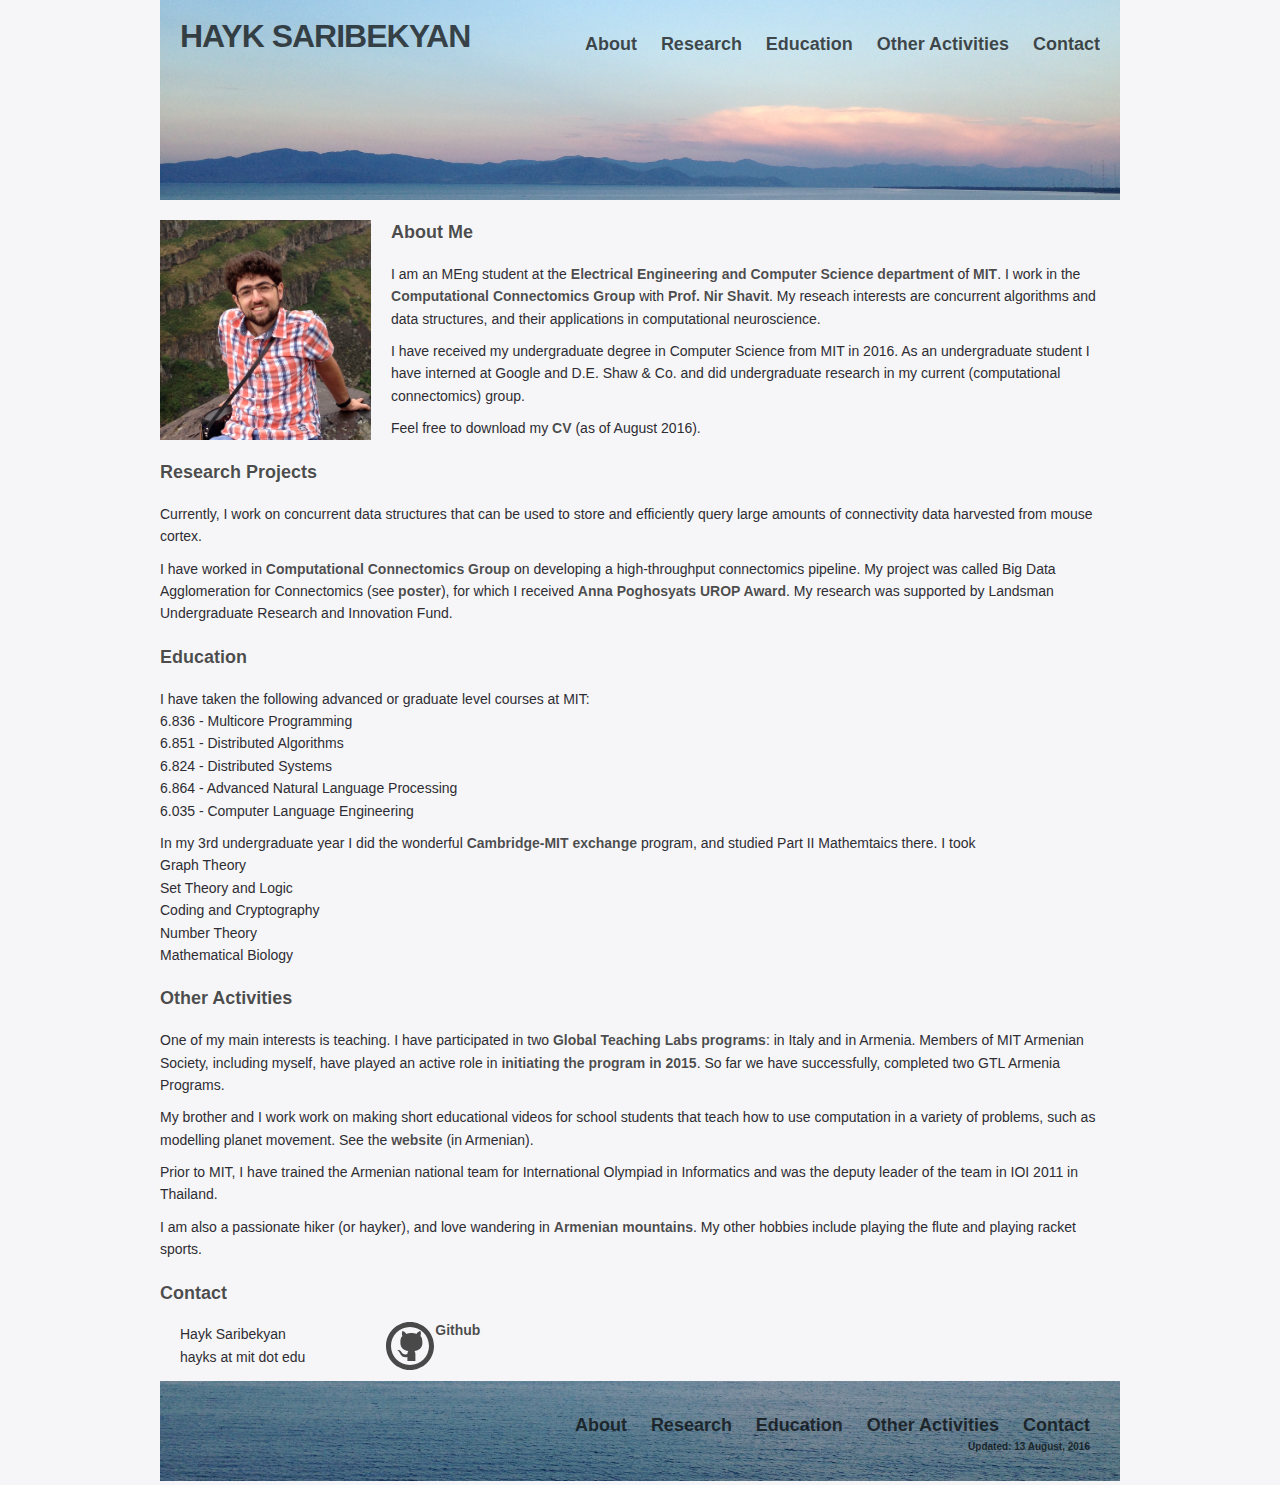
==== index.html @ f24372ca "First version of the website" ====
<!DOCTYPE html>
<html lang="en">
<head>
  <title></title>
  <meta charset="utf-8">
  <meta name="viewport" content="width=device-width, initial-scale=1">
  <link rel="shortcut icon" type="image/jpg" href=/assets/img/eternity.png>
  <link rel="stylesheet" href="/assets/css/main.css" />
</head>
<body>

<header>
    <a href="http://localhost:3000"><h1><span>Hayk Saribekyan</span></h1></a>

    <nav>
        <a href="http://localhost:3000/#about">About</a>
        <a href="http://localhost:3000#research">Research</a>
        <a href="http://localhost:3000#education">Education</a>
        <a href="http://localhost:3000#activities">Other Activities</a>
        <a href="http://localhost:3000#contact">Contact</a>
    </nav>

</header>

<section>
    <div class="about-lockup">
        <div class="face"></div>
        <div class="about-txt">
            <h3 id="about">About Me</h3>
            <div class="blurb">
                <p> I am an MEng student at the <a href="http://www.eecs.mit.edu/">Electrical Engineering and Computer Science department</a> of <a href="http://mit.edu">MIT</a>. I work in the <a href="http://ccg.csail.mit.edu">Computational Connectomics Group</a> with <a href="http://people.csail.mit.edu/shanir/">Prof. Nir Shavit</a>. My reseach interests are concurrent algorithms and data structures, and their applications in computational neuroscience. </p>
<p> I have received my undergraduate degree in Computer Science from MIT in 2016. As an undergraduate student I have interned at Google and D.E. Shaw & Co. and did undergraduate research in my current (computational connectomics) group. </p>
            </div>
            <div class="cv" target="_blank">Feel free to download my <a href="/assets/files/CV.pdf">CV</a> (as of August 2016).
        </div>
    </div>
</section>


<section>
    <h3 id="research">Research Projects</h3>

    <p>
    Currently, I work on concurrent data structures that can be used to store and efficiently query large amounts of connectivity data harvested from mouse cortex.
    </p>

    <p>
    I have worked in <a href="http://ccg.csail.mit.edu">Computational Connectomics Group</a> on developing a high-throughput connectomics pipeline.
    My project was called Big Data Agglomeration for Connectomics (see <a href="/assets/files/big-data-agg-poster.pdf">poster</a>),
    for which I received <a href="http://web.mit.edu/urop/options/awards.html#pogosyants">Anna Poghosyats UROP Award</a>.
    My research was supported by Landsman Undergraduate Research and Innovation Fund.
    </p>

    <ol class="bibliography"></ol>
</section>

<section>
    <h3 id="education">Education</h3>

    <p>
    I have taken the following advanced or graduate level courses at MIT:</br>
    6.836 - Multicore Programming </br>
    6.851 - Distributed Algorithms </br>
    6.824 - Distributed Systems </br>
    6.864 - Advanced Natural Language Processing </br>
    6.035 - Computer Language Engineering
    </p>
    <p>
    In my 3rd undergraduate year I did the wonderful <a href="https://gecd.mit.edu/go-abroad/study-abroad/mit-study-abroad-programs/cambridge-mit-exchange-cme">Cambridge-MIT exchange</a> program, and studied Part II Mathemtaics there. I took</br>
    Graph Theory</br>
    Set Theory and Logic</br>
    Coding and Cryptography</br>
    Number Theory</br>
    Mathematical Biology</br>
    </p>
</section>

<section>
    <h3 id="activities">Other Activities</h3>

    <p>
    One of my main interests is teaching.
    I have participated in two <a href="http://misti.mit.edu/global-teaching-labs">Global Teaching Labs programs</a>: in Italy and in Armenia.
    Members of MIT Armenian Society, including myself, have played an active role in <a href="http://news.mit.edu/2015/misti-global-teaching-labs-launches-armenia-pilot-program-1123">initiating the program in 2015</a>.
    So far we have successfully, completed two GTL Armenia Programs.
    </p>

    <p>
    My brother and I work work on making short educational videos for school students that teach how to use computation in a variety of problems, such as modelling planet movement.
    See the <a href="https://cs4hs-am.github.io">website</a> (in Armenian).
    </p>

    <p>
    Prior to MIT, I have trained the Armenian national team for International Olympiad in Informatics and was the deputy leader of the team in IOI 2011 in Thailand.
    </p>

    <p>
    I am also a passionate hiker (or hayker), and love wandering in <a href="/assets/img/geghama.jpg">Armenian mountains</a>.
    My other hobbies include playing the flute and playing racket sports.
    </p>

</section>

<section class="contact-section">
  <div>
    <h3 id="contact">Contact</h3>
    <div class="contact-info">
      <p>Hayk Saribekyan </br> hayks at mit dot edu </p>
    </div>
  </div>
  <div>
    <div class="contact-links">
      
      <a href=https://github.com/saribekyan class="contact-link">
        <div class="contact-icon"><?xml version="1.0" ?><!DOCTYPE svg  PUBLIC '-//W3C//DTD SVG 1.1//EN'  'http://www.w3.org/Graphics/SVG/1.1/DTD/svg11.dtd'><svg enable-background="new 0 0 50 50" id="Layer_1" version="1.1" xml:space="preserve" xmlns="http://www.w3.org/2000/svg" xmlns:xlink="http://www.w3.org/1999/xlink"><path d="M30.4,40h-4h-4c0,0,0-2.4,0-4c-5.5,1.2-7-3-7-3c-1-2-2-3-2-3c-2-1.2,0-1,0-1c2,0,3,2,3,2  c1.8,3,4.9,2.5,6,2c0-1,0.4-2.5,1-3c-4.4-0.5-8-3-8-8s1-6,2-7c-0.2-0.5-1-2.3,0-5c0,0,2,0,4,3c1-1,4-1,5-1c1,0,4,0,5,1c2-3,4-3,4-3  c1.1,2.7,0.2,4.5,0,5c1,1,2,2,2,7s-3.6,7.5-8,8c0.6,0.5,1,2.2,1,3L30.4,40L30.4,40z" fill="#282828" id="Cat_2_"/><path d="M25,1C11.7,1,1,11.7,1,25s10.7,24,24,24s24-10.7,24-24S38.3,1,25,1z M25,44C14.5,44,6,35.5,6,25S14.5,6,25,6  s19,8.5,19,19S35.5,44,25,44z" fill="#282828"/></svg>
</div>Github
      </a>
      
    </div>
  </div>
</section>

<footer>
  <div class="content-wrap">
    <nav>
        <a href="#about">About</a>
        <a href="#research">Research</a>
        <a href="#education">Education</a>
        <a href="#activities">Other Activities</a>
        <a href="#contact">Contact</a>
    </nav>
    <p class="copyright">Updated: 13 August, 2016</p>
  </div>
</footer>


<script src="/assets/js/jquery-2.1.1.min.js"></script>
<script src="/assets/js/functions.js" type="text/javascript"></script>
</body>
</html>
---- assets/css/main.css ----
html {
  font-family: sans-serif;
  -ms-text-size-adjust: 100%;
  -webkit-text-size-adjust: 100%; }

body {
  margin: 0; }

article, aside, details, figcaption, figure, footer, header, hgroup, main, nav, section, summary {
  display: block; }

audio, canvas, progress, video {
  display: inline-block;
  vertical-align: baseline; }

audio:not([controls]) {
  display: none;
  height: 0; }

[hidden], template {
  display: none; }

a {
  background: 0 0; }

a:active, a:hover {
  outline: 0; }

abbr[title] {
  border-bottom: 1px dotted; }

b, strong {
  font-weight: 700; }

dfn {
  font-style: italic; }

h1 {
  font-size: 2em;
  margin: .67em 0; }

mark {
  background: #ff0;
  color: #000; }

small {
  font-size: 80%; }

sub, sup {
  font-size: 75%;
  line-height: 0;
  position: relative;
  vertical-align: baseline; }

sup {
  top: -.5em; }

sub {
  bottom: -.25em; }

img {
  border: 0; }

svg:not(:root) {
  overflow: hidden; }

figure {
  margin: 1em 40px; }

hr {
  -moz-box-sizing: content-box;
  box-sizing: content-box;
  height: 0; }

pre {
  overflow: auto; }

code, kbd, pre, samp {
  font-family: monospace,monospace;
  font-size: 1em; }

button, input, optgroup, select, textarea {
  color: inherit;
  font: inherit;
  margin: 0; }

button {
  overflow: visible; }

button, select {
  text-transform: none; }

button, html input[type=button], input[type=reset], input[type=submit] {
  -webkit-appearance: button;
  cursor: pointer; }

button[disabled], html input[disabled] {
  cursor: default; }

button::-moz-focus-inner, input::-moz-focus-inner {
  border: 0;
  padding: 0; }

input {
  line-height: normal; }

input[type=checkbox], input[type=radio] {
  box-sizing: border-box;
  padding: 0; }

input[type=number]::-webkit-inner-spin-button, input[type=number]::-webkit-outer-spin-button {
  height: auto; }

input[type=search] {
  -webkit-appearance: textfield;
  -moz-box-sizing: content-box;
  -webkit-box-sizing: content-box;
  box-sizing: content-box; }

input[type=search]::-webkit-search-cancel-button, input[type=search]::-webkit-search-decoration {
  -webkit-appearance: none; }

fieldset {
  border: 1px solid silver;
  margin: 0 2px;
  padding: .35em .625em .75em; }

legend {
  border: 0;
  padding: 0; }

textarea {
  overflow: auto; }

optgroup {
  font-weight: 700; }

table {
  border-collapse: collapse;
  border-spacing: 0; }

td, th {
  padding: 0; }

@font-face {
  font-family: 'Open Sans';
  font-style: normal;
  font-weight: 400;
  src: local("Open Sans"), local("OpenSans"), url(//themes.googleusercontent.com/static/fonts/opensans/v8/cJZKeOuBrn4kERxqtaUH3bO3LdcAZYWl9Si6vvxL-qU.woff) format("woff"); }
.gigantic, .huge, .large, .bigger, .big,
h1, h2, h3, h4, h5, h6 {
  color: #153715;
  font-weight: bold; }

.gigantic {
  font-size: 110px;
  line-height: 1.09;
  letter-spacing: -2px; }

.huge, h1 {
  font-size: 68px;
  line-height: 1.05;
  letter-spacing: -1px; }

.large, h2 {
  font-size: 42px;
  line-height: 1.14; }

.bigger, h3 {
  font-size: 26px;
  line-height: 1.38; }

h3 {
  margin-left: -20px;
  margin-top: 0; }

.big, h4 {
  font-size: 22px;
  line-height: 1.38; }

.small, small {
  font-size: 10px;
  line-height: 1.2; }

p {
  margin: 0 0 10px 0; }

em {
  font-style: italic; }

strong {
  font-weight: bold; }

hr {
  border: solid #ddd;
  border-width: 1px 0 0;
  clear: both;
  margin: 10px 0 30px;
  height: 0; }

a {
  color: #153715;
  text-decoration: none;
  outline: 0; }

a:hover, a:focus {
  color: #318131; }

::selection {
  background: #FFF498; }

::-moz-selection {
  background: #FFF498; }

img::selection {
  background: transparent; }

img::-moz-selection {
  background: transparent; }

body {
  -webkit-tap-highlight-color: #FFF498; }

body {
  background: #F6F6F8;
  font-size: 14px;
  line-height: 1.6;
  font-family: "Open Sans" sans-serif;
  color: #2E2D33;
  -webkit-font-smoothing: antialiased;
  -webkit-text-size-adjust: 100%; }

header nav a, footer .content-wrap .copyright, footer .content-wrap a, .about-lockup .about-txt h3, h3 {
  color: rgba(0, 0, 0, 0.7);
  font-size: 18px;
  font-weight: 700;
  font-text-transform: uppercase; }

header {
  height: 200px;
  max-width: 960px;
  background: url(../img/mountains.png) center center;
  background-size: cover;
  margin: 0 auto;
  float: none; }
  header nav {
    float: right;
    margin: 30px 20px 0px 0px; }
    header nav a {
      display: inline-block;
      margin-left: 20px; }
      header nav a:hover {
        color: black; }
  header h1 {
    float: left;
    margin: 20px 0px 0px 20px;
    font-size: 32px;
    font-weight: 700;
    color: rgba(0, 0, 0, 0.7);
    text-transform: uppercase; }
    header h1:hover {
      color: black; }

footer {
  height: 100px;
  max-width: 960px;
  #background: url(../img/image-bg.jpg) center center;
  background: url(../img/sevan.png) center center;
  background-size: cover;
  margin: 0 auto;
  float: none; }
  footer .content-wrap {
    margin: 30px;
    float: right; }
    footer .content-wrap .copyright {
      margin: 0;
      float: right;
      font-size: 10px; }
    footer .content-wrap a {
      display: inline-block;
      margin-left: 20px; }
      footer .content-wrap a:hover {
        color: black; }

section {
  max-width: 960px;
  margin: 0 auto;
  float: none;
  padding: 20px 20px; }

.about-lockup {
  display: -webkit-box;
  display: -moz-box;
  display: box;
  display: -webkit-flex;
  display: -moz-flex;
  display: -ms-flexbox;
  display: flex;
  margin: 0 auto;
  -webkit-box-pack: flex-left;
  -moz-box-pack: flex-left;
  box-pack: flex-left;
  -webkit-justify-content: flex-left;
  -moz-justify-content: flex-left;
  -ms-justify-content: flex-left;
  -o-justify-content: flex-left;
  justify-content: flex-left;
  -ms-flex-pack: flex-left; }
  .about-lockup .face {
    height: 220px;
    width: 220px;
    background: url(/assets/img/bio-photo.png);
    background-size: cover;
    order: 1; }
  .about-lockup .about-txt {
    height: auto;
    width: 760px;
    order: 2;
    text-align: left;
    margin-left: 20px; }
    .about-lockup .about-txt h3 {
      padding-top: 0px;
      text-align: left; }

@media screen and (max-width: 650px) {
  .about-lockup {
    display: block;
    text-align: center; }
    .about-lockup div {
      display: inline-block; }
    .about-lockup .face {
      display: block;
      background-postion: center center;
      background-repeat: no-repeat;
      width: 200px;
      margin-left: auto;
      margin-right: auto; }
    .about-lockup .about-txt {
      display: block;
      width: auto;
      margin-left: auto;
      margin-right: auto; }
      .about-lockup .about-txt h3 {
        margin-left: -11px; }

  .blurb {
    max-width: 600px;
    padding: 0 10px;
    margin: 0 auto;
    font-size: 16px;
    font-weight: 100; } }
section {
  max-width: 960px;
  margin: 0 auto;
  float: none;
  padding: 0px 0px;
  margin-top: 20px; }

h3 {
  padding: 0 20px;
  text-align: left; }

.alt-section {
  max-width: 920px;
  float: none; }

.teaching-list {
  max-width: 900px;
  margin: 0 auto;
  float: none;
  padding: 0px 20px; }
  .teaching-list:after {
    content: "";
    display: table;
    clear: both; }

.course {
  display: block;
  width: 100%;
  height: 40px;
  float: left; }

a {
  color: rgba(0, 0, 0, 0.7);
  font-size: 14px;
  font-weight: 700;
  font-text-transform: uppercase; }

h3 {
  padding: 0 20px;
  text-align: left; }

@media screen and (max-width: 650px) {
  .course {
    display: block;
    width: 100%;
    height: 40px;
    float: left;
    padding: 10px 0px; } }
.contact-section {
  max-width: 960px;
  float: none;
  display: -webkit-box;
  display: -moz-box;
  display: box;
  display: -webkit-flex;
  display: -moz-flex;
  display: -ms-flexbox;
  display: flex; }
  .contact-section:after {
    content: "";
    display: table;
    clear: both; }

.contact-info {
  max-width: 200px;
  margin: 0 auto;
  float: left;
  padding: 0px 20px; }

.contact-icon {
  height: 50px;
  width: 50px;
  margin-top: 30px;
  background: #F6F6F8;
  float: left; }
  .contact-icon path {
    fill: rgba(0, 0, 0, 0.7); }
  .contact-icon:after {
    content: "";
    display: table;
    clear: both; }

.contact-link {
  margin: 0 auto;
  float: left;
  display: -webkit-box;
  display: -moz-box;
  display: box;
  display: -webkit-flex;
  display: -moz-flex;
  display: -ms-flexbox;
  display: flex;
  -webkit-box-align: center;
  -moz-box-align: center;
  box-align: center;
  -webkit-align-items: center;
  -moz-align-items: center;
  -ms-align-items: center;
  -o-align-items: center;
  align-items: center;
  -ms-flex-align: center;
  padding: 10px 10px; }
  .contact-link:after {
    content: "";
    display: table;
    clear: both; }

.contact-links {
  float: right;
  max-width: 500px;
  display: -webkit-box;
  display: -moz-box;
  display: box;
  display: -webkit-flex;
  display: -moz-flex;
  display: -ms-flexbox;
  display: flex;
  flex-direction: row;
  margin: 0px 50px;
  flex-wrap: wrap;
  -webkit-box-align: center;
  -moz-box-align: center;
  box-align: center;
  -webkit-align-items: center;
  -moz-align-items: center;
  -ms-align-items: center;
  -o-align-items: center;
  align-items: center;
  -ms-flex-align: center;
  -webkit-box-pack: center;
  -moz-box-pack: center;
  box-pack: center;
  -webkit-justify-content: space-around;
  -moz-justify-content: space-around;
  -ms-justify-content: space-around;
  -o-justify-content: space-around;
  justify-content: space-around;
  -ms-flex-pack: center; }
  .contact-links a {
    text-align: center;
    margin: 0 auto; }

h3 {
  padding: 0 20px;
  text-align: left; }

@media screen and (max-width: 650px) {
  .contact-links {
    display: block;
    width: 100;
    text-align: center;
    float: none;
    margin-left: auto;
    margin-right: auto;
    display: -webkit-box;
    display: -moz-box;
    display: box;
    display: -webkit-flex;
    display: -moz-flex;
    display: -ms-flexbox;
    display: flex;
    flex-direction: row;
    flex-wrap: wrap;
    -webkit-box-align: center;
    -moz-box-align: center;
    box-align: center;
    -webkit-align-items: center;
    -moz-align-items: center;
    -ms-align-items: center;
    -o-align-items: center;
    align-items: center;
    -ms-flex-align: center;
    -webkit-box-pack: center;
    -moz-box-pack: center;
    box-pack: center;
    -webkit-justify-content: space-around;
    -moz-justify-content: space-around;
    -ms-justify-content: space-around;
    -o-justify-content: space-around;
    justify-content: space-around;
    -ms-flex-pack: center; }
    .contact-links .contact-link {
      display: -webkit-box;
      display: -moz-box;
      display: box;
      display: -webkit-flex;
      display: -moz-flex;
      display: -ms-flexbox;
      display: flex;
      -webkit-box-align: center;
      -moz-box-align: center;
      box-align: center;
      -webkit-align-items: center;
      -moz-align-items: center;
      -ms-align-items: center;
      -o-align-items: center;
      align-items: center;
      -ms-flex-align: center; }
      .contact-links .contact-link:after {
        content: "";
        display: table;
        clear: both; }
    .contact-links .contact-info {
      display: block;
      width: auto;
      margin-left: auto;
      margin-right: auto;
      text-align: center; } }
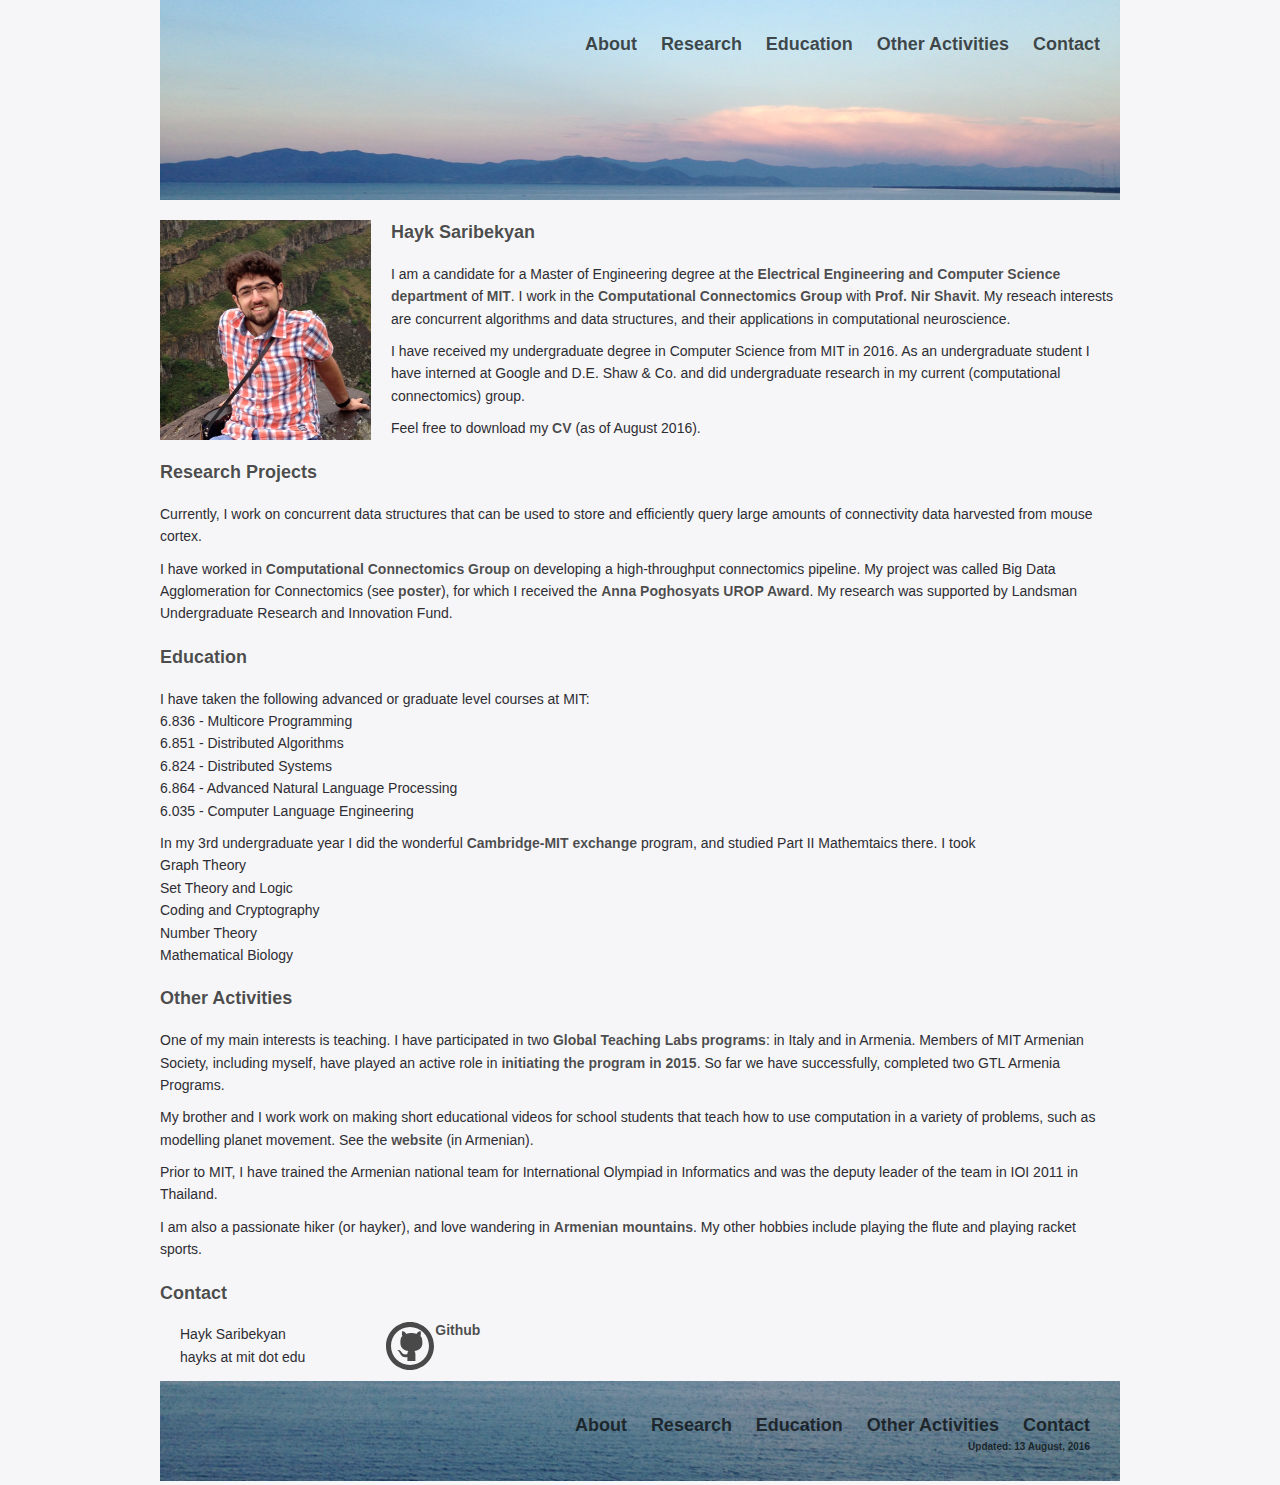
==== commit d98c717f: "Changed image sizes" ====
--- a/index.html
+++ b/index.html
@@ -10,14 +10,13 @@
 <body>
 
 <header>
-    <a href="http://localhost:3000"><h1><span>Hayk Saribekyan</span></h1></a>
 
     <nav>
-        <a href="http://localhost:3000/#about">About</a>
-        <a href="http://localhost:3000#research">Research</a>
-        <a href="http://localhost:3000#education">Education</a>
-        <a href="http://localhost:3000#activities">Other Activities</a>
-        <a href="http://localhost:3000#contact">Contact</a>
+        <a href="https://saribekyan.github.io/#about">About</a>
+        <a href="https://saribekyan.github.io#research">Research</a>
+        <a href="https://saribekyan.github.io#education">Education</a>
+        <a href="https://saribekyan.github.io#activities">Other Activities</a>
+        <a href="https://saribekyan.github.io#contact">Contact</a>
     </nav>
 
 </header>
@@ -26,9 +25,9 @@
     <div class="about-lockup">
         <div class="face"></div>
         <div class="about-txt">
-            <h3 id="about">About Me</h3>
+            <h3 id="about">Hayk Saribekyan</h3>
             <div class="blurb">
-                <p> I am an MEng student at the <a href="http://www.eecs.mit.edu/">Electrical Engineering and Computer Science department</a> of <a href="http://mit.edu">MIT</a>. I work in the <a href="http://ccg.csail.mit.edu">Computational Connectomics Group</a> with <a href="http://people.csail.mit.edu/shanir/">Prof. Nir Shavit</a>. My reseach interests are concurrent algorithms and data structures, and their applications in computational neuroscience. </p>
+                <p> I am a candidate for a Master of Engineering degree at the <a href="http://www.eecs.mit.edu/">Electrical Engineering and Computer Science department</a> of <a href="http://mit.edu">MIT</a>. I work in the <a href="http://ccg.csail.mit.edu">Computational Connectomics Group</a> with <a href="http://people.csail.mit.edu/shanir/">Prof. Nir Shavit</a>. My reseach interests are concurrent algorithms and data structures, and their applications in computational neuroscience. </p>
 <p> I have received my undergraduate degree in Computer Science from MIT in 2016. As an undergraduate student I have interned at Google and D.E. Shaw & Co. and did undergraduate research in my current (computational connectomics) group. </p>
             </div>
             <div class="cv" target="_blank">Feel free to download my <a href="/assets/files/CV.pdf">CV</a> (as of August 2016).
@@ -47,7 +46,7 @@
     <p>
     I have worked in <a href="http://ccg.csail.mit.edu">Computational Connectomics Group</a> on developing a high-throughput connectomics pipeline.
     My project was called Big Data Agglomeration for Connectomics (see <a href="/assets/files/big-data-agg-poster.pdf">poster</a>),
-    for which I received <a href="http://web.mit.edu/urop/options/awards.html#pogosyants">Anna Poghosyats UROP Award</a>.
+    for which I received the <a href="http://web.mit.edu/urop/options/awards.html#pogosyants">Anna Poghosyats UROP Award</a>.
     My research was supported by Landsman Undergraduate Research and Innovation Fund.
     </p>
 
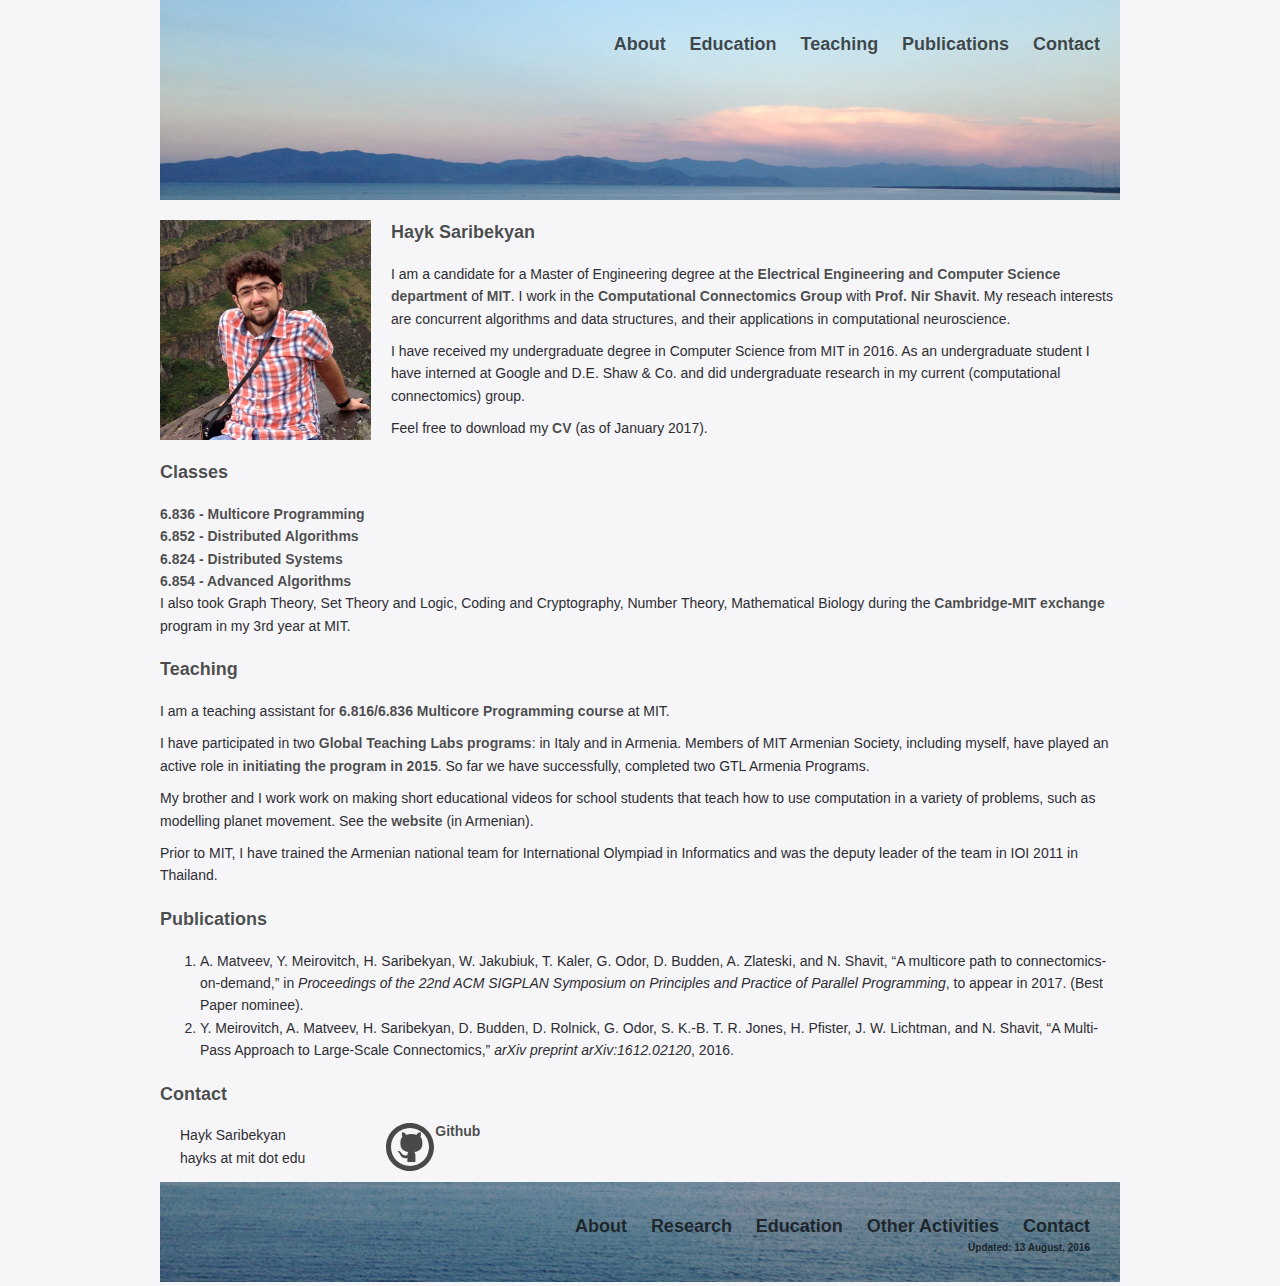
==== commit 5ed5297d: "Jan 2017" ====
--- a/index.html
+++ b/index.html
@@ -1,7 +1,7 @@
 <!DOCTYPE html>
 <html lang="en">
 <head>
-  <title></title>
+    <title>Hayk Saribekyan</title>
   <meta charset="utf-8">
   <meta name="viewport" content="width=device-width, initial-scale=1">
   <link rel="shortcut icon" type="image/jpg" href=/assets/img/eternity.png>
@@ -13,9 +13,9 @@
 
     <nav>
         <a href="https://saribekyan.github.io/#about">About</a>
-        <a href="https://saribekyan.github.io#research">Research</a>
         <a href="https://saribekyan.github.io#education">Education</a>
-        <a href="https://saribekyan.github.io#activities">Other Activities</a>
+        <a href="https://saribekyan.github.io#teaching">Teaching</a>
+        <a href="https://saribekyan.github.io#publications">Publications</a>
         <a href="https://saribekyan.github.io#contact">Contact</a>
     </nav>
 
@@ -30,55 +30,38 @@
                 <p> I am a candidate for a Master of Engineering degree at the <a href="http://www.eecs.mit.edu/">Electrical Engineering and Computer Science department</a> of <a href="http://mit.edu">MIT</a>. I work in the <a href="http://ccg.csail.mit.edu">Computational Connectomics Group</a> with <a href="http://people.csail.mit.edu/shanir/">Prof. Nir Shavit</a>. My reseach interests are concurrent algorithms and data structures, and their applications in computational neuroscience. </p>
 <p> I have received my undergraduate degree in Computer Science from MIT in 2016. As an undergraduate student I have interned at Google and D.E. Shaw & Co. and did undergraduate research in my current (computational connectomics) group. </p>
             </div>
-            <div class="cv" target="_blank">Feel free to download my <a href="/assets/files/CV.pdf">CV</a> (as of August 2016).
+            <div class="cv" target="_blank">Feel free to download my <a href="/assets/files/CV.pdf">CV</a> (as of January 2017).
         </div>
     </div>
 </section>
 
 
 <section>
-    <h3 id="research">Research Projects</h3>
+    <h3 id="classes">Classes</h3>
+
+    <a href="https://stellar.mit.edu/S/course/6/sp14/6.816/">6.836 - Multicore Programming</a>
+    </br>
+    <a href="http://student.mit.edu/catalog/search.cgi?search=6.852&style=verbatim">6.852 - Distributed Algorithms</a>
+    </br>
+    <a href="https://pdos.csail.mit.edu/6.824/">6.824 - Distributed Systems</a>
+    </br>
+    <a href="http://courses.csail.mit.edu/6.854/16/">6.854 - Advanced Algorithms</a>
 
     <p>
-    Currently, I work on concurrent data structures that can be used to store and efficiently query large amounts of connectivity data harvested from mouse cortex.
+    I also took Graph Theory, Set Theory and Logic, Coding and Cryptography, Number Theory, Mathematical Biology
+    during the <a href="https://gecd.mit.edu/go-abroad/study-abroad/mit-study-abroad-programs/cambridge-mit-exchange-cme">Cambridge-MIT exchange</a> program in my 3rd year at MIT.
+    </p>
+</section>
+
+
+<section>
+    <h3 id="teaching">Teaching</h3>
+
+    <p>
+    I am a teaching assistant for <a href="https://stellar.mit.edu/S/course/6/sp17/6.816">6.816/6.836 Multicore Programming course</a> at MIT.
     </p>
 
     <p>
-    I have worked in <a href="http://ccg.csail.mit.edu">Computational Connectomics Group</a> on developing a high-throughput connectomics pipeline.
-    My project was called Big Data Agglomeration for Connectomics (see <a href="/assets/files/big-data-agg-poster.pdf">poster</a>),
-    for which I received the <a href="http://web.mit.edu/urop/options/awards.html#pogosyants">Anna Poghosyats UROP Award</a>.
-    My research was supported by Landsman Undergraduate Research and Innovation Fund.
-    </p>
-
-    <ol class="bibliography"></ol>
-</section>
-
-<section>
-    <h3 id="education">Education</h3>
-
-    <p>
-    I have taken the following advanced or graduate level courses at MIT:</br>
-    6.836 - Multicore Programming </br>
-    6.851 - Distributed Algorithms </br>
-    6.824 - Distributed Systems </br>
-    6.864 - Advanced Natural Language Processing </br>
-    6.035 - Computer Language Engineering
-    </p>
-    <p>
-    In my 3rd undergraduate year I did the wonderful <a href="https://gecd.mit.edu/go-abroad/study-abroad/mit-study-abroad-programs/cambridge-mit-exchange-cme">Cambridge-MIT exchange</a> program, and studied Part II Mathemtaics there. I took</br>
-    Graph Theory</br>
-    Set Theory and Logic</br>
-    Coding and Cryptography</br>
-    Number Theory</br>
-    Mathematical Biology</br>
-    </p>
-</section>
-
-<section>
-    <h3 id="activities">Other Activities</h3>
-
-    <p>
-    One of my main interests is teaching.
     I have participated in two <a href="http://misti.mit.edu/global-teaching-labs">Global Teaching Labs programs</a>: in Italy and in Armenia.
     Members of MIT Armenian Society, including myself, have played an active role in <a href="http://news.mit.edu/2015/misti-global-teaching-labs-launches-armenia-pilot-program-1123">initiating the program in 2015</a>.
     So far we have successfully, completed two GTL Armenia Programs.
@@ -93,12 +76,16 @@
     Prior to MIT, I have trained the Armenian national team for International Olympiad in Informatics and was the deputy leader of the team in IOI 2011 in Thailand.
     </p>
 
-    <p>
-    I am also a passionate hiker (or hayker), and love wandering in <a href="/assets/img/geghama.jpg">Armenian mountains</a>.
-    My other hobbies include playing the flute and playing racket sports.
-    </p>
+</section>
 
+
+<section>
+    <h3 id="publications">Publications</h3>
+
+    <ol class="bibliography"><li><span id="matveev2016multicore">A. Matveev, Y. Meirovitch, H. Saribekyan, W. Jakubiuk, T. Kaler, G. Odor, D. Budden, A. Zlateski, and N. Shavit, “A multicore path to connectomics-on-demand,” in <i>Proceedings of the 22nd ACM SIGPLAN Symposium on Principles and Practice of Parallel Programming</i>, to appear in 2017. (Best Paper nominee). </span></li>
+<li><span id="meirovitch2016multi">Y. Meirovitch, A. Matveev, H. Saribekyan, D. Budden, D. Rolnick, G. Odor, S. K.-B. T. R. Jones, H. Pfister, J. W. Lichtman, and N. Shavit, “A Multi-Pass Approach to Large-Scale Connectomics,” <i>arXiv preprint arXiv:1612.02120</i>, 2016. </span></li></ol>
 </section>
+
 
 <section class="contact-section">
   <div>
@@ -137,3 +124,4 @@
 <script src="/assets/js/functions.js" type="text/javascript"></script>
 </body>
 </html>
+
